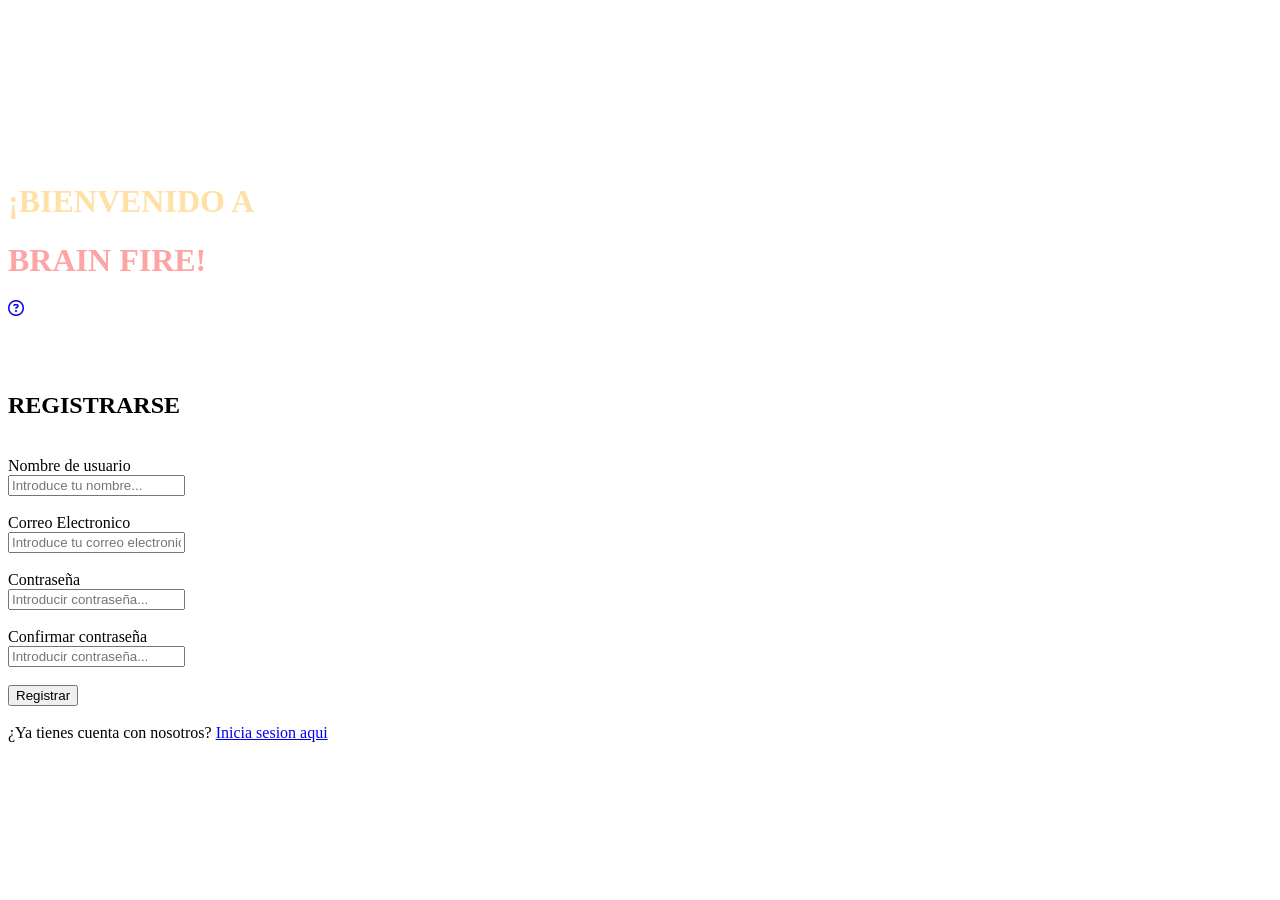
==== registro.html @ fbbbb0d1 "Add files via upload" ====
<!DOCTYPE html>
<html lang="es">
<head>
    <title>BRAIN FIRE - Registrarse</title>
    <link rel="stylesheet" href="style-inicio.css">
    <link rel="icon" type="image/png" href="recursos/icono.png">
    <link rel="stylesheet" href="https://cdnjs.cloudflare.com/ajax/libs/font-awesome/6.5.1/css/all.min.css">
</head>
<body>

    <video autoplay muted loop id="bg-video">
        <source src="recursos/fondo.mp4" type="video/mp4">
    </video>

    <header>
    <div style="width: 40px;"></div> 

    <div class="header-title">
        <h1 style="color: rgb(255, 225, 165);">¡BIENVENIDO A</h1>
        <h1 style="color: rgb(255, 164, 164);">BRAIN FIRE!</h1>
    </div>

    <a href="#" class="help-icon" title="¡Domina Ingeniería de Software mientras compites!&#10;&#10;Brain Fire es la plataforma de trivias diseñada para que repases tus materias,desde los fundamentos &#10;del primer semestre hasta los desafíos del último. Aprende, compite y demuestra tus conocimientos.">
        <i class="fa-regular fa-circle-question"></i>
    </a>
    </header>

    <br><br><br>
    <form class="formu-inicio">
        <h2>REGISTRARSE</h2><br>
        <label>Nombre de usuario</label>
        <br>
        <input type="text" placeholder="Introduce tu nombre..." />
        <br><br>
        <label>Correo Electronico</label>
        <br>
        <input type="email" placeholder="Introduce tu correo electronico..." />
        <br><br>
        <label>Contraseña</label>
        <br>
        <input type="password" placeholder="Introducir contraseña..." />
        <br><br>
        <label>Confirmar contraseña</label>
        <br>
        <input type="password" placeholder="Introducir contraseña..." />
        <br><br>
        <a href="semestres.html"><button type="button" class="btn-ingresar">Registrar</button></a>
        <br><br>
        <label>¿Ya tienes cuenta con nosotros? <a href="index.html">Inicia sesion aqui</a></label>
    </form>
</body>
</html>
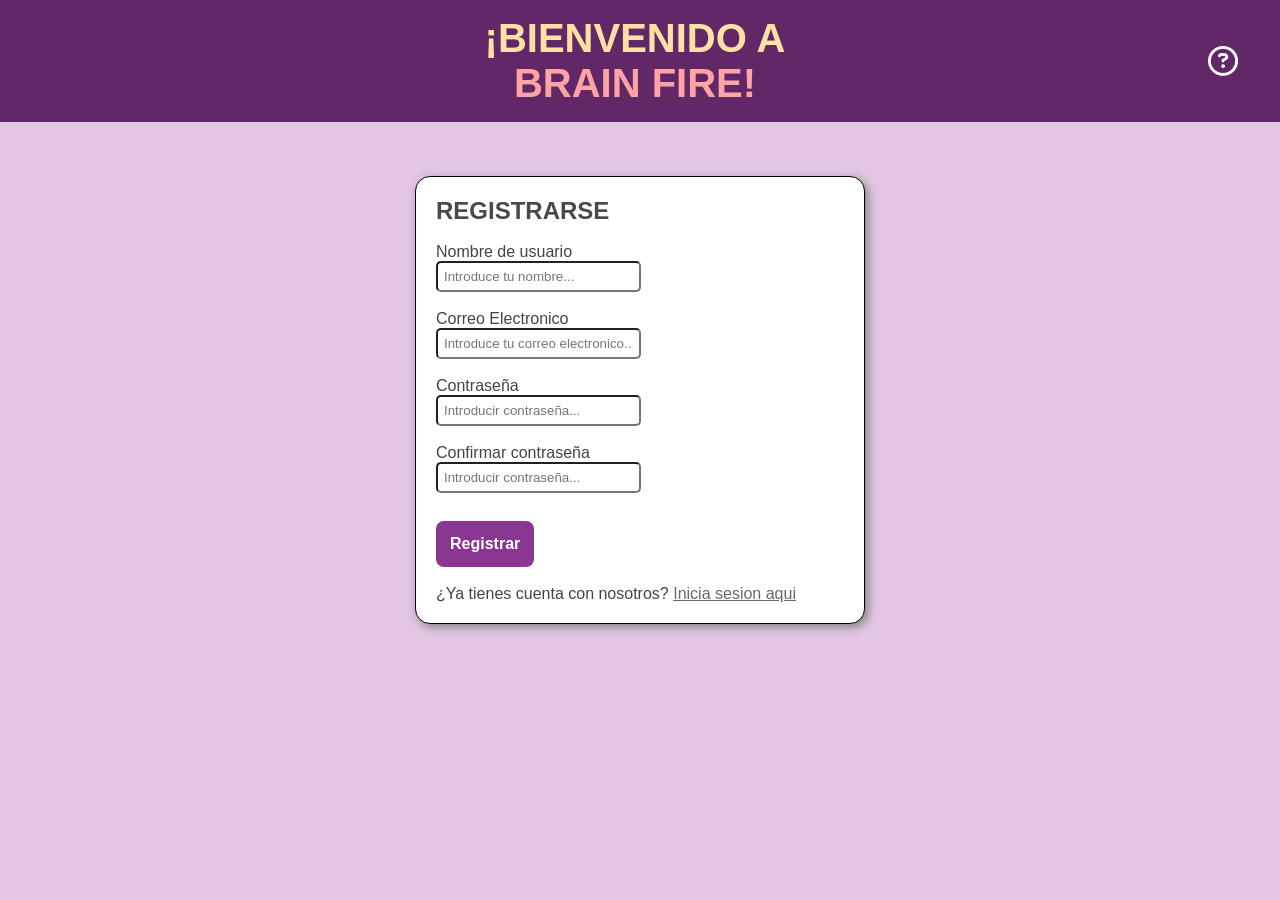
==== commit b270a39c: "Add files via upload" ====
--- a/registro.html
+++ b/registro.html
@@ -1,6 +1,7 @@
 <!DOCTYPE html>
 <html lang="es">
 <head>
+    <meta charset="UTF-8">
     <title>BRAIN FIRE - Registrarse</title>
     <link rel="stylesheet" href="style-inicio.css">
     <link rel="icon" type="image/png" href="recursos/icono.png">
@@ -26,26 +27,32 @@
     </header>
 
     <br><br><br>
-    <form class="formu-inicio">
+    <form class="formu-inicio" action="registrar.php" method="POST">
         <h2>REGISTRARSE</h2><br>
+        
         <label>Nombre de usuario</label>
         <br>
-        <input type="text" placeholder="Introduce tu nombre..." />
+        <input type="text" name="username" placeholder="Introduce tu nombre..." required />
         <br><br>
+        
         <label>Correo Electronico</label>
         <br>
-        <input type="email" placeholder="Introduce tu correo electronico..." />
+        <input type="email" name="email" placeholder="Introduce tu correo electronico..." required />
         <br><br>
+        
         <label>Contraseña</label>
         <br>
-        <input type="password" placeholder="Introducir contraseña..." />
+        <input type="password" name="password" placeholder="Introducir contraseña..." required />
         <br><br>
+        
         <label>Confirmar contraseña</label>
         <br>
-        <input type="password" placeholder="Introducir contraseña..." />
+        <input type="password" name="confirm_password" placeholder="Introducir contraseña..." required />
         <br><br>
-        <a href="semestres.html"><button type="button" class="btn-ingresar">Registrar</button></a>
+        
+        <button type="submit" class="btn-ingresar">Registrar</button>
         <br><br>
+        
         <label>¿Ya tienes cuenta con nosotros? <a href="index.html">Inicia sesion aqui</a></label>
     </form>
 </body>
--- a/style-inicio.css
+++ b/style-inicio.css
@@ -0,0 +1,194 @@
+* {
+    margin: 0;
+    padding: 0;
+    box-sizing: border-box;
+}
+
+body {
+    font-family: arial, sans-serif;
+    background-color: #e2c6e3;
+    color: #444444;
+}
+
+header {
+    background-color: #612766;
+    display: flex;
+    align-items: center;
+    justify-content: space-between;
+    padding: 1rem 2rem;
+    font-family: "Century Gothic", AppleGothic, "Trebuchet MS", sans-serif;
+}
+
+.header-title {
+    text-align: center;
+    flex-grow: 1;
+}
+
+header h1 {
+    font-size: 40px;
+    margin: 0;
+}
+
+.help-icon {
+    color: white; 
+    font-size: 30px; 
+    text-decoration: none;
+
+    display: inline-flex; 
+    align-items: center; 
+    justify-content: center; 
+    
+    padding: 10px; 
+    border-radius: 50%; 
+    
+    transition: background-color 0.3s ease;
+}
+
+.help-icon:hover {
+    background-color: #49214d;
+}
+
+#bg-video {
+    position: fixed;
+    top: 0;
+    left: 0;
+    width: 100%;
+    height: 100%;
+    object-fit: cover;
+    z-index: -2;
+}
+
+form {
+    background-color: #ffffff;
+    width: 900px;
+    margin: 0 auto;
+    padding: 20px;
+    border: 1px solid #000000;
+    border-radius: 15px;
+    box-shadow: 3px 3px 10px gray;
+}
+
+.formu-inicio {
+    background-color: #ffffff;
+    width: 40%;
+    max-width: 450px;
+    margin: 0 auto;
+    padding: 20px;
+    border: 1px solid #000000;
+    border-radius: 15px;
+    box-shadow: 3px 3px 10px gray;
+}
+
+.formu-inicio a{
+    color: #686868;
+}
+
+.formu-inicio a:hover{
+    color: #1f41c7;
+    cursor: pointer;
+}
+
+form h2{
+    font-family: "Century Gothic", AppleGothic, "Trebuchet MS", sans-serif;
+    color: #494949;
+}
+
+input {
+    padding: 6px;
+    width: 205px;
+    border-radius: 5px;
+}
+
+.btn-ingresar {
+    background-color: #8a3592;
+    color: white;
+    padding: 14px;
+    border: none;
+    border-radius: 8px;
+    font-size: 16px;
+    font-weight: bold;
+    cursor: pointer;
+    transition: background-color 0.3s, transform 0.1s;
+    margin-top: 10px;
+}
+
+.btn-ingresar:hover{
+    background-color: #65276b;
+}
+
+.btn-ingresar:active {
+    transform: scale(0.90);
+}
+
+footer {
+    background-color: #222;
+    padding: 2rem;
+    color: white;
+}
+
+footer a{
+    color: white;
+    cursor: pointer;
+}
+
+footer a:hover{
+    color: #1f41c7;
+    cursor: pointer;
+}
+
+.perfil-container {
+    display: flex;
+    justify-content: space-around;
+    background-color: white; /* O el color de fondo que prefieras */
+    padding: 30px;
+    border-radius: 15px;
+    color: #333; /* Texto oscuro para que resalte si el fondo es blanco */
+    max-width: 900px;
+    margin: 20px auto;
+    gap: 40px;
+}
+
+.info-actual, .formu-perfil {
+    flex: 1;
+    display: flex;
+    flex-direction: column;
+}
+
+.perfil-foto-seccion {
+    text-align: center;
+    margin-bottom: 20px;
+}
+
+.perfil-foto-seccion i {
+    font-size: 60px;
+    color: #612766;
+    display: block;
+}
+
+.info-actual p {
+    margin: 10px 0;
+    font-size: 16px;
+}
+
+/* Estilo de los inputs para que se vean limpios */
+.formu-perfil input {
+    margin-bottom: 15px;
+    padding: 10px;
+    border: 1px solid #ccc;
+    border-radius: 5px;
+    font-family: inherit;
+}
+
+.btn-secundario {
+    background-color: #ddd;
+    border: none;
+    padding: 10px;
+    border-radius: 5px;
+    cursor: pointer;
+    margin-top: 20px;
+    width: fit-content;
+}
+
+.btn-secundario:hover{
+    background-color: #adadad;
+}
